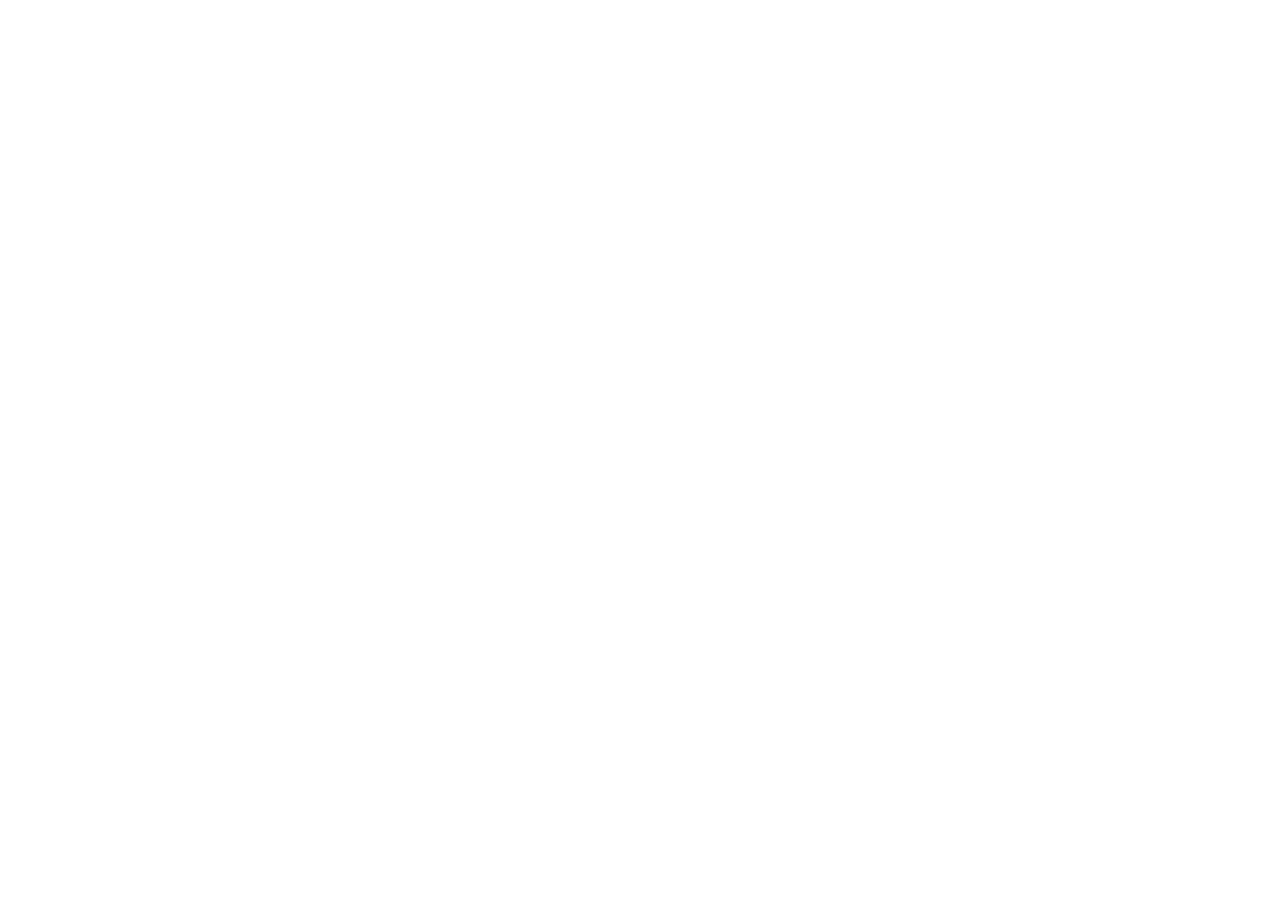
==== index.html @ 9c4e1db0 "criei a pagina inicial" ====
<!DOCTYPE html>
<html lang="pt-br">
<head>
    <meta charset="UTF-8">
    <meta http-equiv="X-UA-Compatible" content="IE=edge">
    <meta name="viewport" content="width=device-width, initial-scale=1.0">
    <title>projeto redes social</title>
    <link rel="shortcut icon" href="favicon.ico" type="image/x-icon">
</head>
<body>
    
</body>
</html>
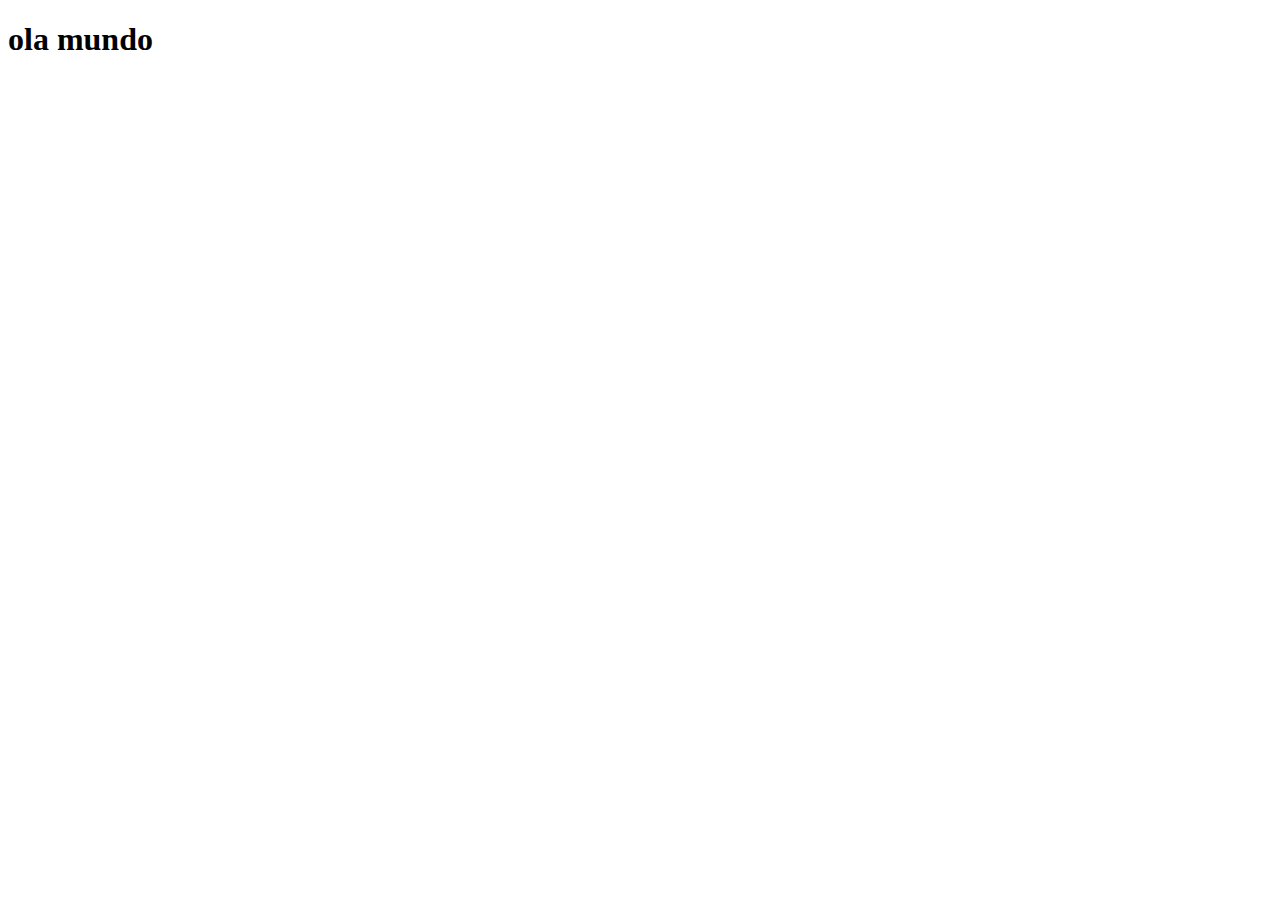
==== commit 1100daf1: "atualizei" ====
--- a/index.html
+++ b/index.html
@@ -8,6 +8,6 @@
     <link rel="shortcut icon" href="favicon.ico" type="image/x-icon">
 </head>
 <body>
-    
+    <h1>ola mundo</h1>
 </body>
 </html>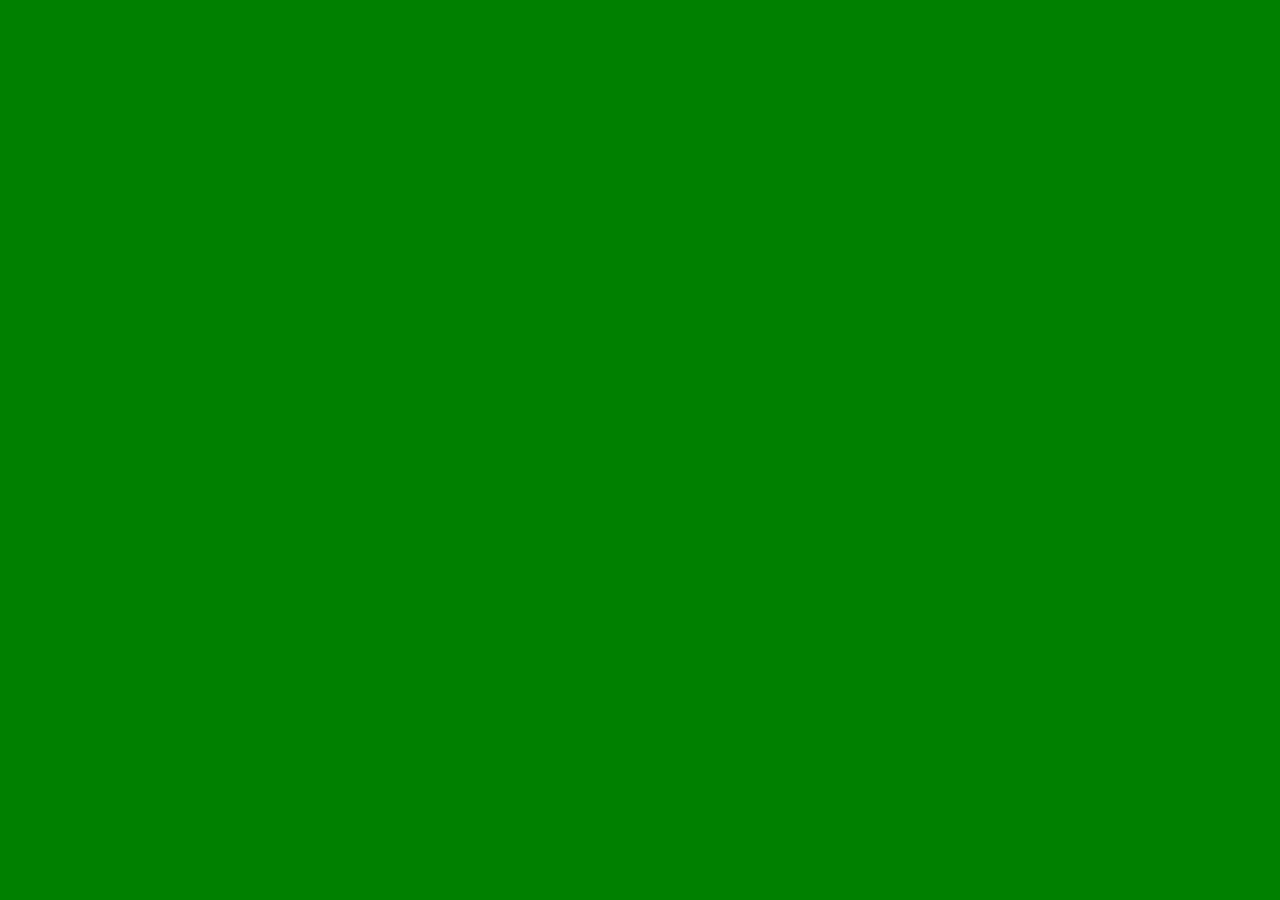
==== commit e94532d8: "atualiza" ====
--- a/index.html
+++ b/index.html
@@ -6,8 +6,16 @@
     <meta name="viewport" content="width=device-width, initial-scale=1.0">
     <title>projeto redes social</title>
     <link rel="shortcut icon" href="favicon.ico" type="image/x-icon">
+    <link rel="stylesheet" href="/estilos/style.css">
 </head>
 <body>
-    <h1>ola mundo</h1>
+   <main>
+    <section id="telefone">
+
+    </section>
+    <section id="redes-sociais">
+
+    </section>
+   </main>
 </body>
 </html>--- a/estilos/style.css
+++ b/estilos/style.css
@@ -0,0 +1,19 @@
+@charset "UTF-8";
+
+*{
+    margin: 0px;
+    padding: 0px;
+    font-family: Arial, Helvetica, sans-serif;
+}
+html, body {
+ height: 100vh;
+ width: 100vw;
+ background-color: black;
+
+}
+main{
+height: 100vh;
+position: relative;
+background-color: green;
+
+}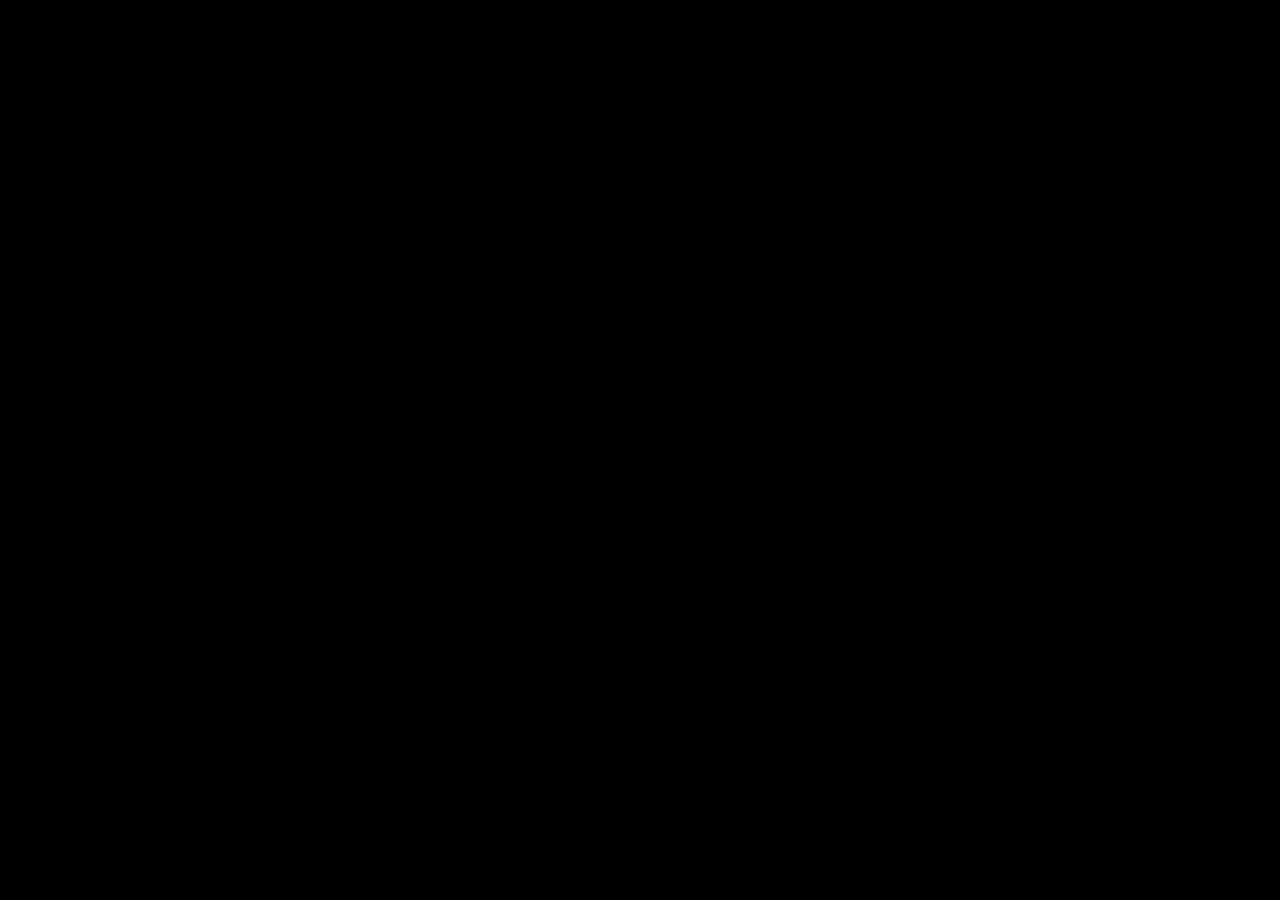
==== commit 8854b990: "atualizando" ====
--- a/index.html
+++ b/index.html
@@ -6,7 +6,8 @@
     <meta name="viewport" content="width=device-width, initial-scale=1.0">
     <title>projeto redes social</title>
     <link rel="shortcut icon" href="favicon.ico" type="image/x-icon">
-    <link rel="stylesheet" href="/estilos/style.css">
+   <link rel="stylesheet" href="style.css">
+    
 </head>
 <body>
    <main>
--- a/style.css
+++ b/style.css
@@ -0,0 +1,43 @@
+@charset "UTF-8";
+
+*{
+    margin: 0px;
+    padding: 0px;
+    font-family: Arial, Helvetica, sans-serif;}
+
+    html, body {
+        height: 100vh;
+        width: 100vw;
+        background-color: black;
+       
+       }
+       body{
+        background: url('../projeto-social/imagens/fundo-madeira.jpg') no-repeat top center;
+        background-size: cover;
+        background-attachment: fixed;
+
+       }
+       main{
+        position: relative;
+       height: 100vh;
+       position: relative;
+       
+       
+       }
+       section#telefone{
+        height: 627px;
+        width: 311px;
+        background: url('../projeto-social/imagens/frame-iphone.png' )no-repeat;
+
+
+
+
+        position: absolute;
+        top: 50%;
+        left: 50%;
+        transform:translate(-50%,-50%)
+
+
+
+       }
+
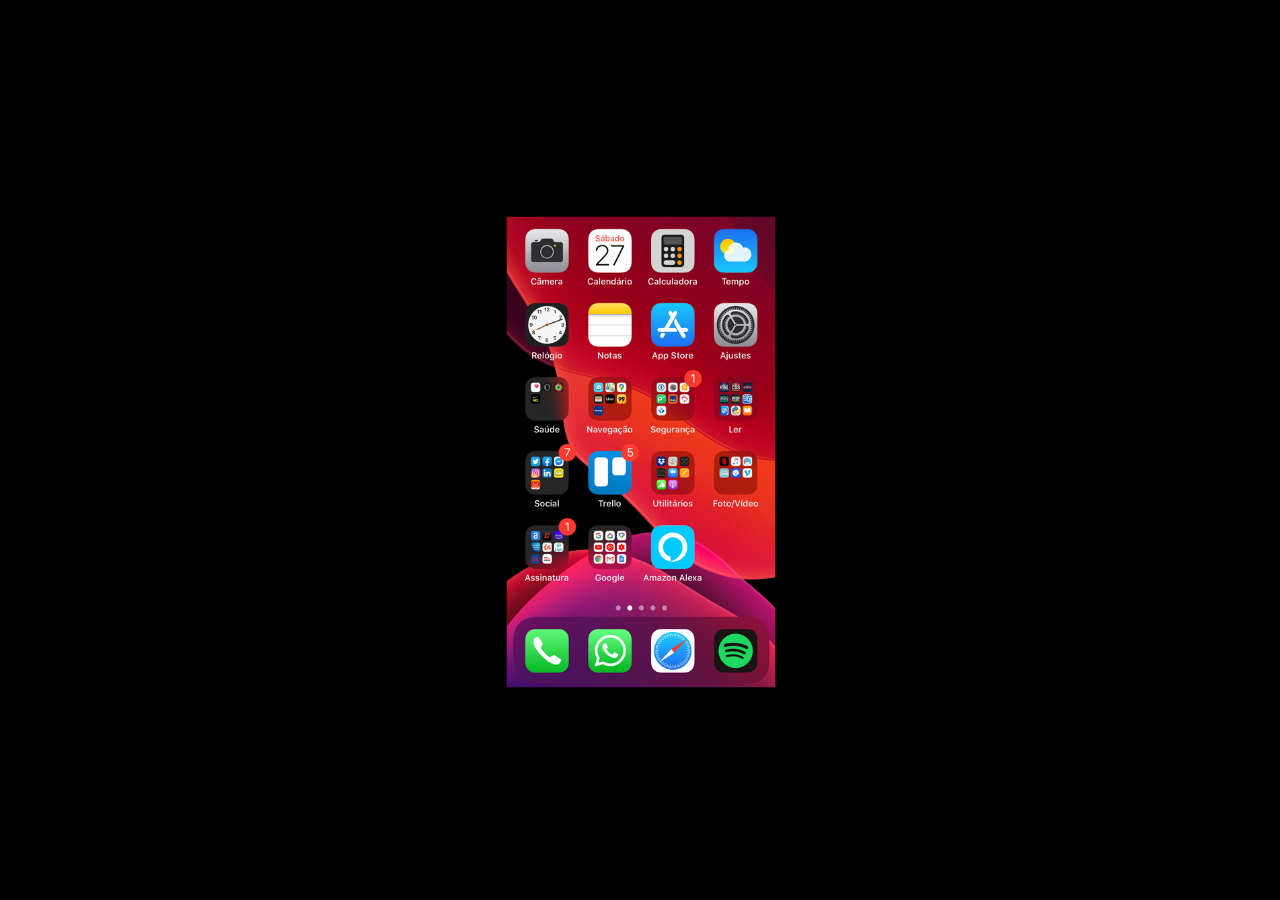
==== commit e0996866: "criei  a tela home" ====
--- a/index.html
+++ b/index.html
@@ -12,7 +12,7 @@
 <body>
    <main>
     <section id="telefone">
-
+<iframe src="home.html"name="tela" id="tela" frameborder="0"></iframe>
     </section>
     <section id="redes-sociais">
 
--- a/style.css
+++ b/style.css
@@ -15,6 +15,7 @@
         background: url('../projeto-social/imagens/fundo-madeira.jpg') no-repeat top center;
         background-size: cover;
         background-attachment: fixed;
+        
 
        }
        main{
@@ -36,8 +37,12 @@
         top: 50%;
         left: 50%;
         transform:translate(-50%,-50%)
+       }
+iframe#tela{
+    position: relative;
+    top: 80px;
+    left: 22px;
+    width: 269px;
+    height: 471px;
 
-
-
-       }
-
+}
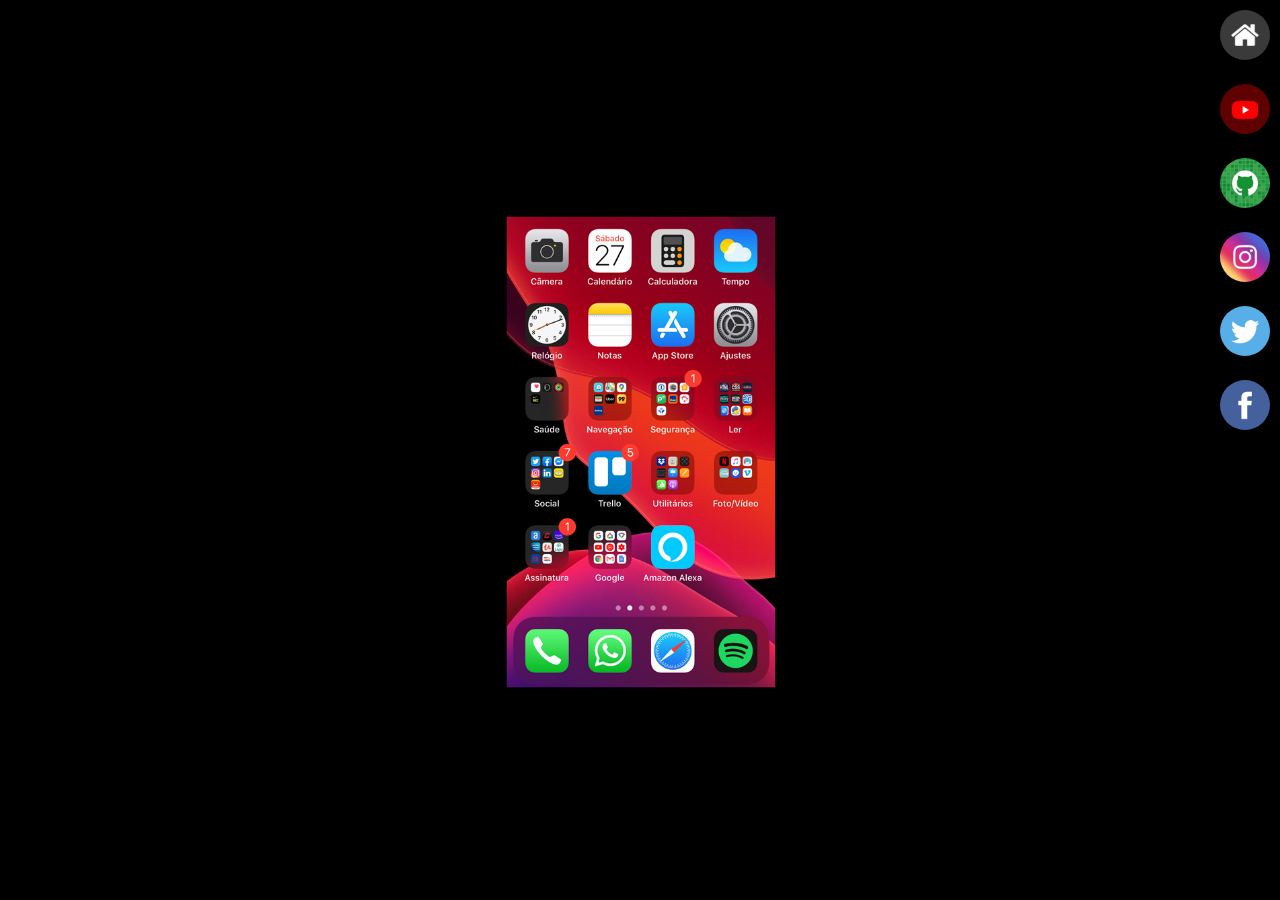
==== commit dc28ffbc: "atualizei" ====
--- a/index.html
+++ b/index.html
@@ -15,7 +15,17 @@
 <iframe src="home.html"name="tela" id="tela" frameborder="0"></iframe>
     </section>
     <section id="redes-sociais">
+<a href="#" target="tela"><img src="imagens/logo-home.jpg" alt="home"></a><br>
 
+<a href="#" target="tela"><img src="imagens/logo-youtube.jpg" alt="YouTube"></a><br>
+
+<a href="#" target="tela"><img src="imagens/logo-github.jpg" alt="GitHub"></a><br>
+
+<a href="#" target="tela"><img src="imagens/logo-instagram.jpg" alt="Instagram"></a><br>
+
+<a href="#" target="tela"><img src="imagens/logo-twitter.jpg" alt="Twitter"></a><br>
+
+<a href="#" target="tela"><img src="imagens/logo-facebook.jpg" alt="Facebook"></a><br>
     </section>
    </main>
 </body>
--- a/style.css
+++ b/style.css
@@ -45,4 +45,23 @@
     width: 269px;
     height: 471px;
 
+} 
+
+section#redes-sociais{
+    text-align: right;
 }
+
+section#redes-sociais img{
+width: 50px;
+margin: 10px;
+border-radius: 50%;
+box-shadow: 2px 2px 5px rgb(0,0,0,0.400);
+box-sizing: border-box;
+
+}
+section#redes-sociais img:hover{
+    border: 2px solid rgba(255, 255, 255, 0.637);
+    transform: translate(-3px -3px);
+    box-shadow: 5px 5px 10px rgba(0, 0, 0, 0.623);
+    transition:transform 0.3s, border 1s;
+}
